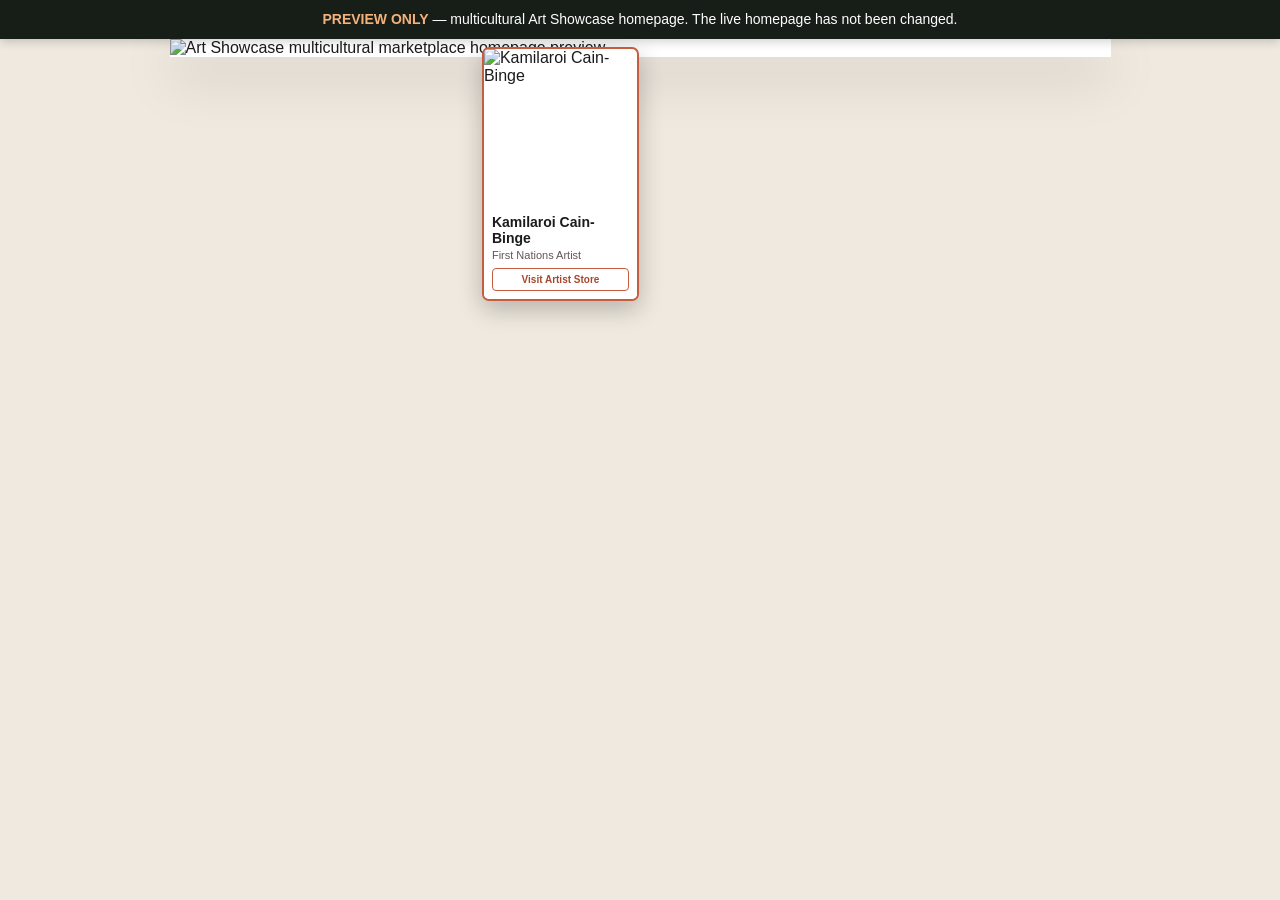
==== public/multicultural-preview.html @ 24be19ef "Add multicultural homepage preview" ====
<!doctype html>
<html lang="en">
<head>
  <meta charset="utf-8">
  <meta name="viewport" content="width=device-width, initial-scale=1">
  <title>Art Showcase | Multicultural Homepage Preview</title>
  <style>
    *{box-sizing:border-box}html,body{margin:0;background:#efe9df;font-family:Arial,Helvetica,sans-serif;color:#1b1b1b}
    .preview-note{position:sticky;top:0;z-index:20;background:#171d17;color:#fff;padding:10px 14px;text-align:center;font-size:14px;line-height:1.35;box-shadow:0 2px 10px rgba(0,0,0,.2)}
    .preview-note strong{color:#f4b27a}
    .stage{width:min(100%,941px);margin:0 auto;position:relative;background:#fff;box-shadow:0 18px 55px rgba(0,0,0,.18)}
    .mockup{display:block;width:100%;height:auto}
    .artist-overlay{position:absolute;left:33.2%;top:47.1%;width:16.7%;background:#fff;border:2px solid #c55e3f;border-radius:7px;overflow:hidden;box-shadow:0 8px 25px rgba(0,0,0,.24);z-index:5}
    .artist-overlay img{display:block;width:100%;aspect-ratio:1/1.03;object-fit:cover;object-position:center top}
    .artist-overlay .caption{padding:7px 8px 8px;background:#fff;line-height:1.15}
    .artist-overlay .name{font-weight:800;font-size:clamp(8px,1.1vw,14px)}
    .artist-overlay .role{margin-top:3px;font-size:clamp(7px,.9vw,11px);color:#655}
    .artist-overlay .tag{margin-top:6px;padding:5px;border:1px solid #c55e3f;color:#a7472d;border-radius:4px;text-align:center;font-weight:700;font-size:clamp(7px,.8vw,10px)}
    @media(max-width:620px){
      .preview-note{font-size:12px;padding:8px 10px}
      .stage{width:100%;box-shadow:none}
      .artist-overlay{left:32.7%;top:47.0%;width:18.3%;border-width:1px}
      .artist-overlay .caption{padding:4px}
      .artist-overlay .name{font-size:7px}.artist-overlay .role{font-size:6px}.artist-overlay .tag{font-size:6px;padding:3px;margin-top:3px}
    }
  </style>
</head>
<body>
  <div class="preview-note"><strong>PREVIEW ONLY</strong> — multicultural Art Showcase homepage. The live homepage has not been changed.</div>
  <main class="stage">
    <img class="mockup" src="/artshowcase-multicultural-preview.jpg" alt="Art Showcase multicultural marketplace homepage preview">
    <section class="artist-overlay" aria-label="Featured Indigenous artist">
      <img src="/kamilaroi-cain-binge.png" alt="Kamilaroi Cain-Binge">
      <div class="caption">
        <div class="name">Kamilaroi Cain-Binge</div>
        <div class="role">First Nations Artist</div>
        <div class="tag">Visit Artist Store</div>
      </div>
    </section>
  </main>
</body>
</html>
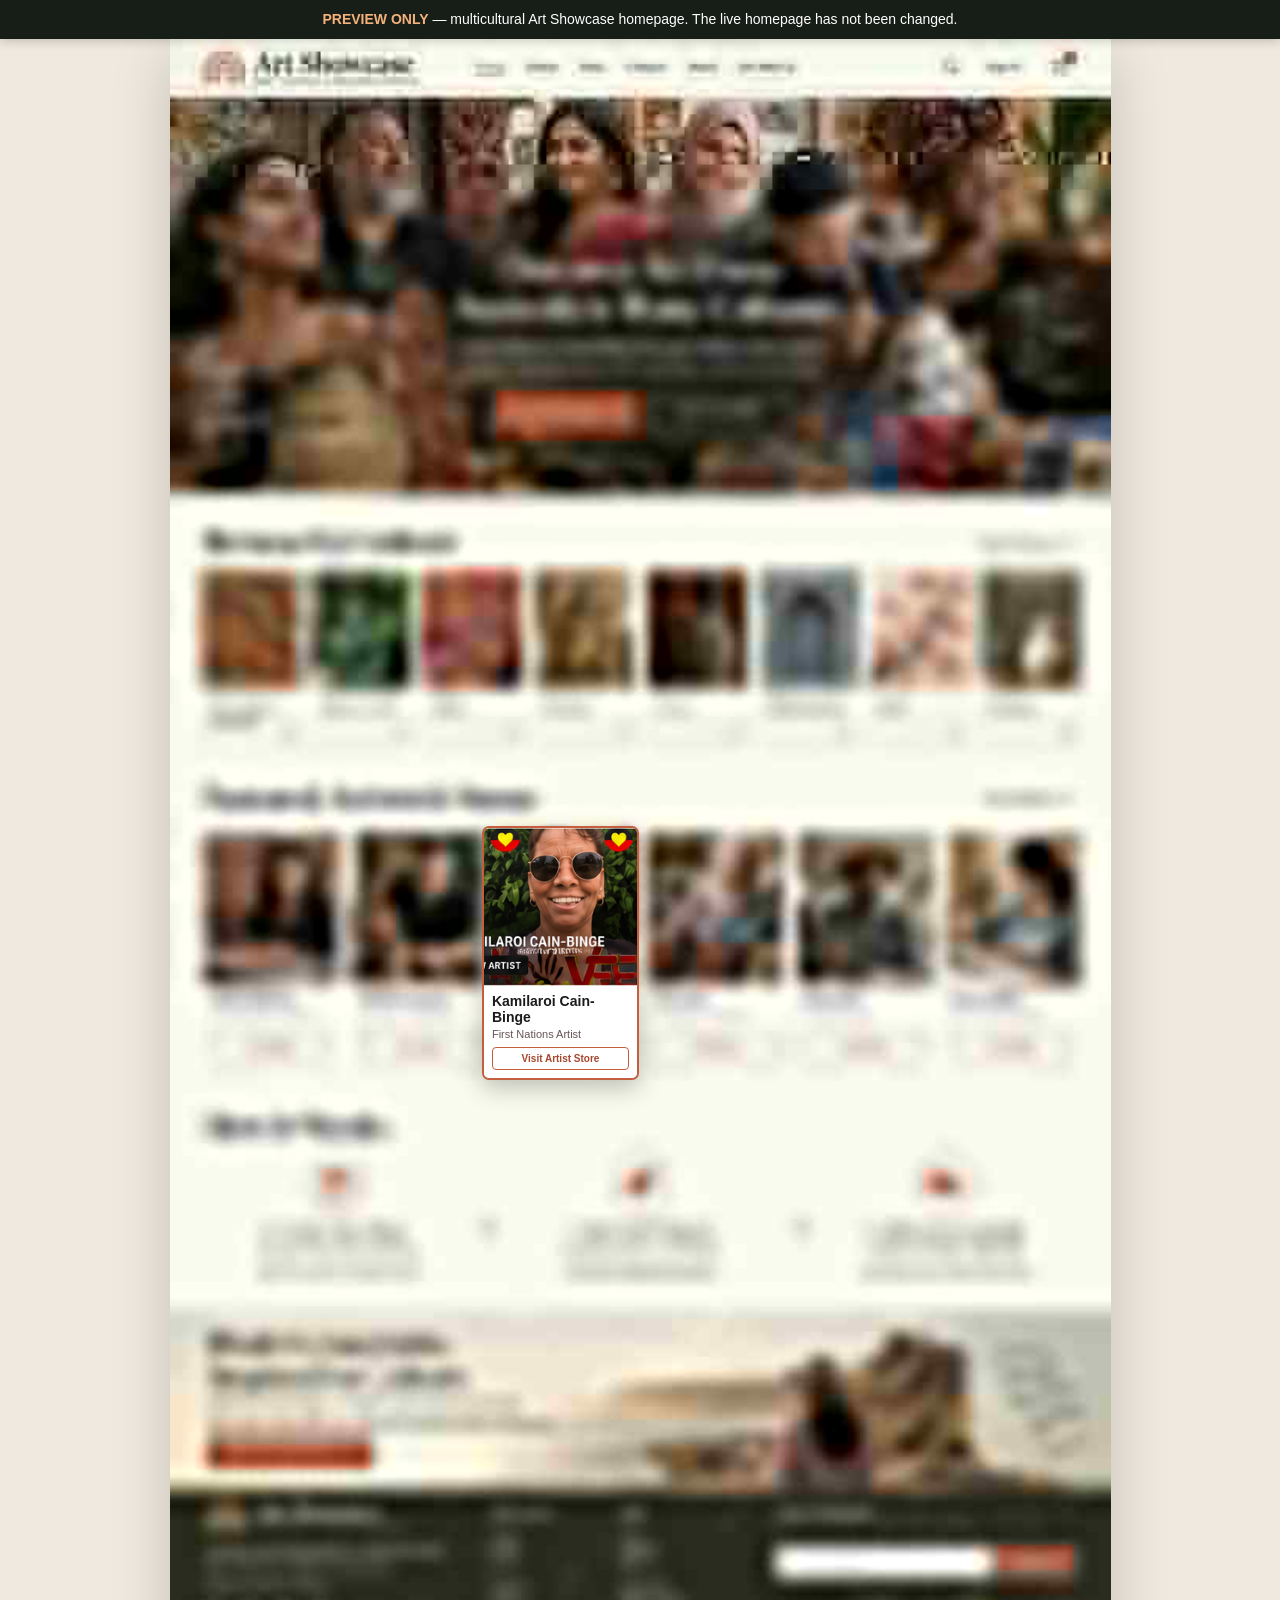
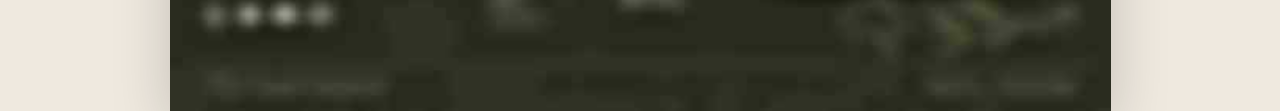
==== commit 8b3c8dbf: "Fix preview asset paths for raw.githack" ====
--- a/public/multicultural-preview.html
+++ b/public/multicultural-preview.html
@@ -28,9 +28,9 @@
 <body>
   <div class="preview-note"><strong>PREVIEW ONLY</strong> — multicultural Art Showcase homepage. The live homepage has not been changed.</div>
   <main class="stage">
-    <img class="mockup" src="/artshowcase-multicultural-preview.jpg" alt="Art Showcase multicultural marketplace homepage preview">
+    <img class="mockup" src="./artshowcase-multicultural-preview.jpg" alt="Art Showcase multicultural marketplace homepage preview">
     <section class="artist-overlay" aria-label="Featured Indigenous artist">
-      <img src="/kamilaroi-cain-binge.png" alt="Kamilaroi Cain-Binge">
+      <img src="./kamilaroi-cain-binge.png" alt="Kamilaroi Cain-Binge">
       <div class="caption">
         <div class="name">Kamilaroi Cain-Binge</div>
         <div class="role">First Nations Artist</div>
